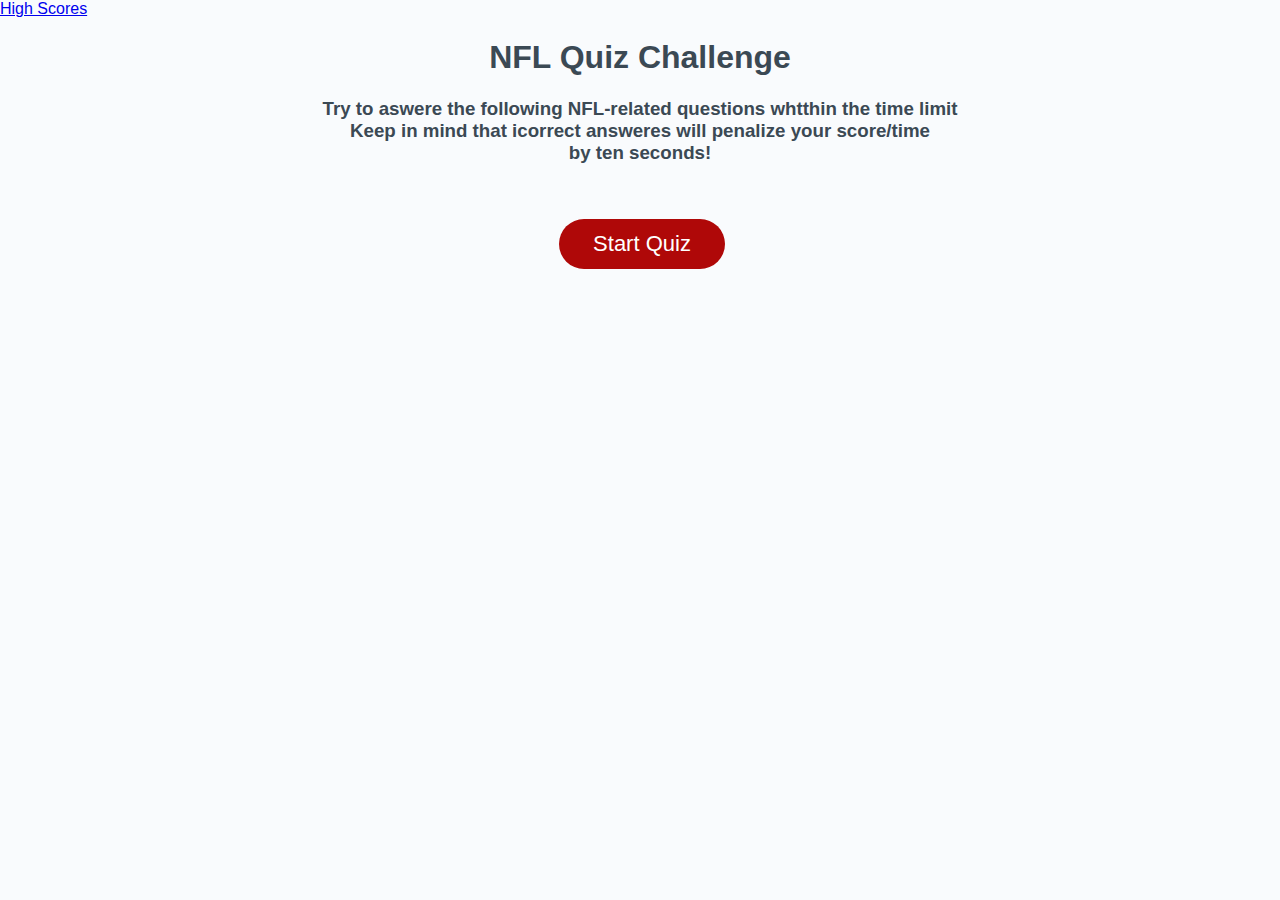
==== index.html @ 6bb21564 "Code quiz bootcamp work" ====
<!DOCTYPE html>
<html lang="en">
  <head>

    <meta charset="UTF-8" />
    <meta name="viewport" content="width=device-width, initial-scale=1.0" />
    <meta http-equiv="X-UA-Compatible" content="ie=edge" />
    <title>NFL Quiz</title>
    <link rel="stylesheet" href="style.css" />
  </head>
  <body>
    <a href="file:///C:/luis/bootcamp/quiz/03-Homework/Develop/high_scores.html">High Scores</a>
    <div class=" ">
      <header>
        <center>
            <h1>NFL Quiz Challenge</h1>
            <h3>Try to aswere the following NFL-related questions whtthin the time limit<br>
                Keep in mind that icorrect answeres will penalize your score/time<br>
                by ten seconds! 
            </h3>
            </center>   
      </header>
      <form action="file:///C:/luis/bootcamp/quiz/03-Homework/Develop/quiz.html" method="post">
          <center>
            <button type="submit" id="juega" class="btn" >Start Quiz</button>
          </center>
      </form>
    </div>
  </body>
</html>
---- style.css ----
*,
*::before,
*::after {
  box-sizing: border-box;
}

html,
body,
.wrapper {
  height: 100%;
  margin: 0;
  padding: 0;
}

body {
  font-family: sans-serif;
  background-color: #f9fbfd;
}

.wrapper {
  padding-top: 30px;
  padding-left: 20px;
  padding-right: 20px;
}

header {
  text-align: center;
  padding: 20px;
  padding-top: 0px;
  color: hsl(206, 17%, 28%);
}

.card {
  background-color: hsl(0, 0%, 100%);
  border-radius: 5px;
  border-width: 1px;
  box-shadow: rgba(0, 0, 0, 0.15) 0px 2px 8px 0px;
  color: hsl(206, 17%, 28%);
  font-size: 18px;
  margin: 0 auto;
  max-width: 800px;
  padding: 30px 40px;
}

.card-header::after {
  content: " ";
  display: block;
  width: 100%;
  background: #e7e9eb;
  height: 2px;
}

.card-body {
  min-height: 100px;
}

.card-footer {
  text-align: center;
}

.card-footer::before {
  content: " ";
  display: block;
  width: 100%;
  background: #e7e9eb;
  height: 2px;
}

.card-footer::after {
  content: " ";
  display: block;
  clear: both;
}

.btn {
  border: none;
  background-color: hsl(360, 91%, 36%);
  border-radius: 25px;
  box-shadow: rgba(0, 0, 0, 0.1) 0px 1px 6px 0px rgba(0, 0, 0, 0.2) 0px 1px 1px
    0px;
  color: hsl(0, 0%, 100%);
  display: inline-block;
  font-size: 22px;
  line-height: 22px;
  margin: 16px 16px 16px 20px;
  padding: 14px 34px;
  text-align: center;
  cursor: pointer;
}

.opc {
  border: none;
  background-color: hsl(180, 91%, 36%);
  border-radius: 25px;
  box-shadow: rgba(0, 0, 0, 0.1) 0px 1px 6px 0px rgba(0, 0, 0, 0.2) 0px 1px 1px
    0px;
  color: hsl(0, 0%, 100%);
  display: inline-block;
  font-size: 22px;
  line-height: 22px;
  margin: 16px 16px 16px 20px;
  padding: 14px 34px;
  text-align: center;
  cursor: pointer;
}

button[disabled] {
  cursor: default;
  background: #c0c7cf;
}

.float-right {
  float: right;
}

#password {
  -webkit-appearance: none;
  -moz-appearance: none;
  appearance: none;
  border: none;
  display: block;
  width: 100%;
  padding-top: 15px;
  padding-left: 15px;
  padding-right: 15px;
  padding-bottom: 85px;
  font-size: 1.2rem;
  text-align: center;
  margin-top: 10px;
  margin-bottom: 10px;
  border: 2px dashed #c0c7cf;
  border-radius: 6px;
  resize: none;
  overflow: hidden;
}

@media (max-width: 690px) {
  .btn {
    font-size: 1rem;
    margin: 16px 0px 0px 0px;
    padding: 10px 15px;
  }

  #password {
    font-size: 1rem;
  }
}

@media (max-width: 500px) {
  .btn {
    font-size: 0.8rem;
  }
}
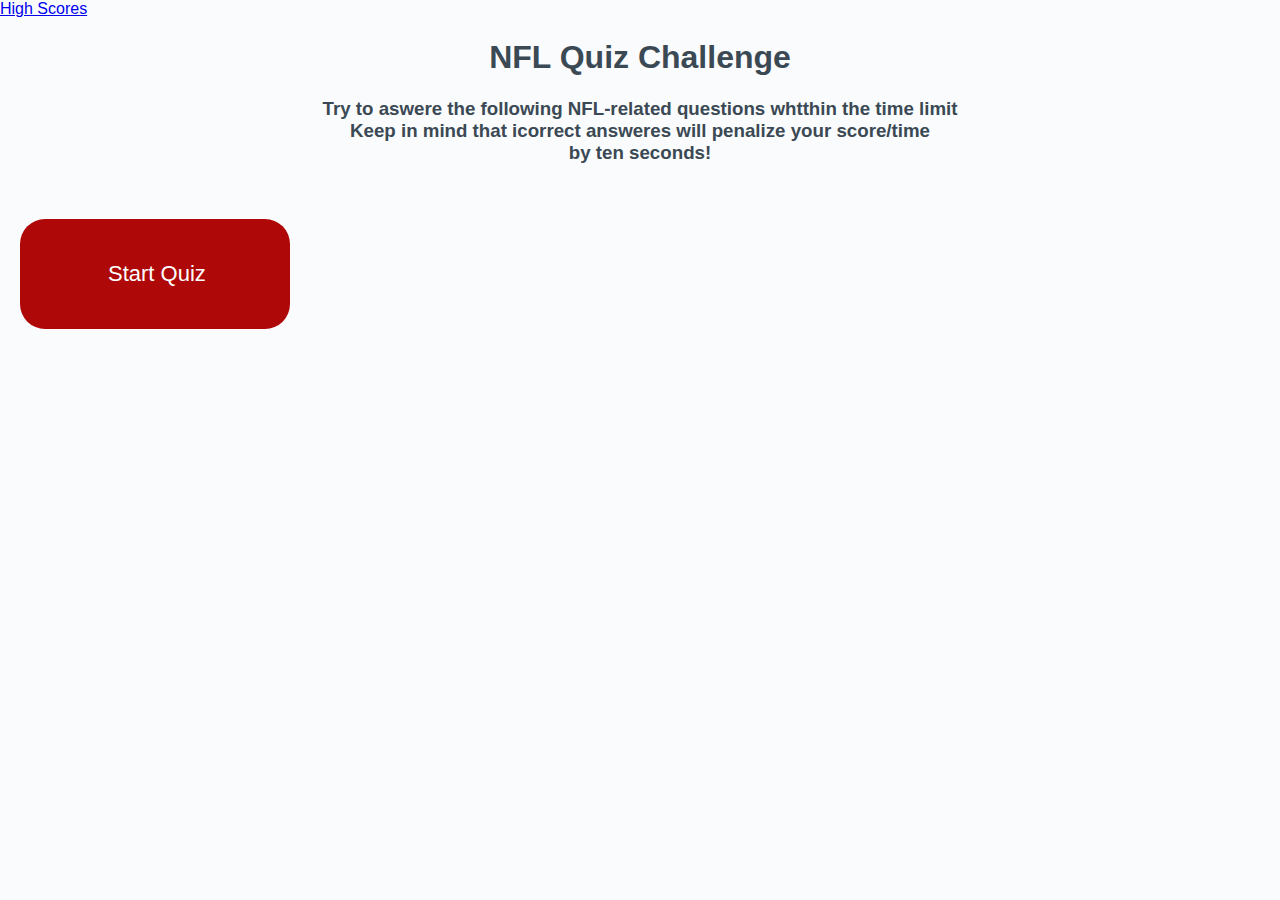
==== commit 620cfc93: "updated button" ====
--- a/index.html
+++ b/index.html
@@ -9,7 +9,7 @@
     <link rel="stylesheet" href="style.css" />
   </head>
   <body>
-    <a href="file:///C:/luis/bootcamp/quiz/03-Homework/Develop/high_scores.html">High Scores</a>
+    <a href="./high_scores.html">High Scores</a>
     <div class=" ">
       <header>
         <center>
@@ -20,11 +20,14 @@
             </h3>
             </center>   
       </header>
-      <form action="file:///C:/luis/bootcamp/quiz/03-Homework/Develop/quiz.html" method="post">
-          <center>
-            <button type="submit" id="juega" class="btn" >Start Quiz</button>
-          </center>
-      </form>
+      <div class="btn", id="juega">
+        <a href="./quiz.html" target="_blank">
+         <button
+         type="button"
+         class="btn button primary-button mr-4 text-uppercase"
+       >
+         Start Quiz
+       </button>
     </div>
   </body>
 </html>
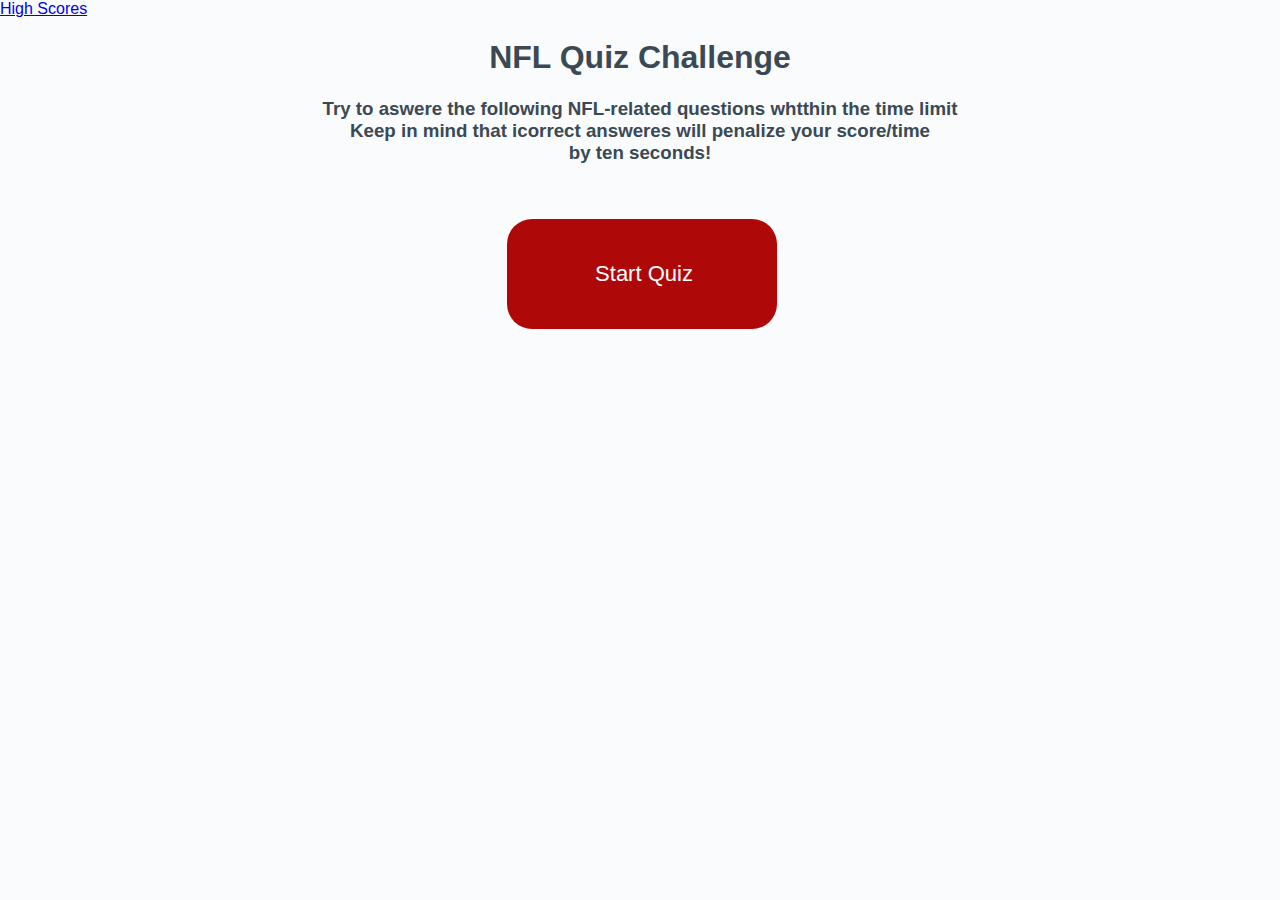
==== commit 04a47a04: "updates" ====
--- a/index.html
+++ b/index.html
@@ -20,8 +20,10 @@
             </h3>
             </center>   
       </header>
+    <center>
       <div class="btn", id="juega">
         <a href="./quiz.html" target="_blank">
+       
          <button
          type="button"
          class="btn button primary-button mr-4 text-uppercase"
@@ -29,5 +31,6 @@
          Start Quiz
        </button>
     </div>
+  </center>
   </body>
 </html>
